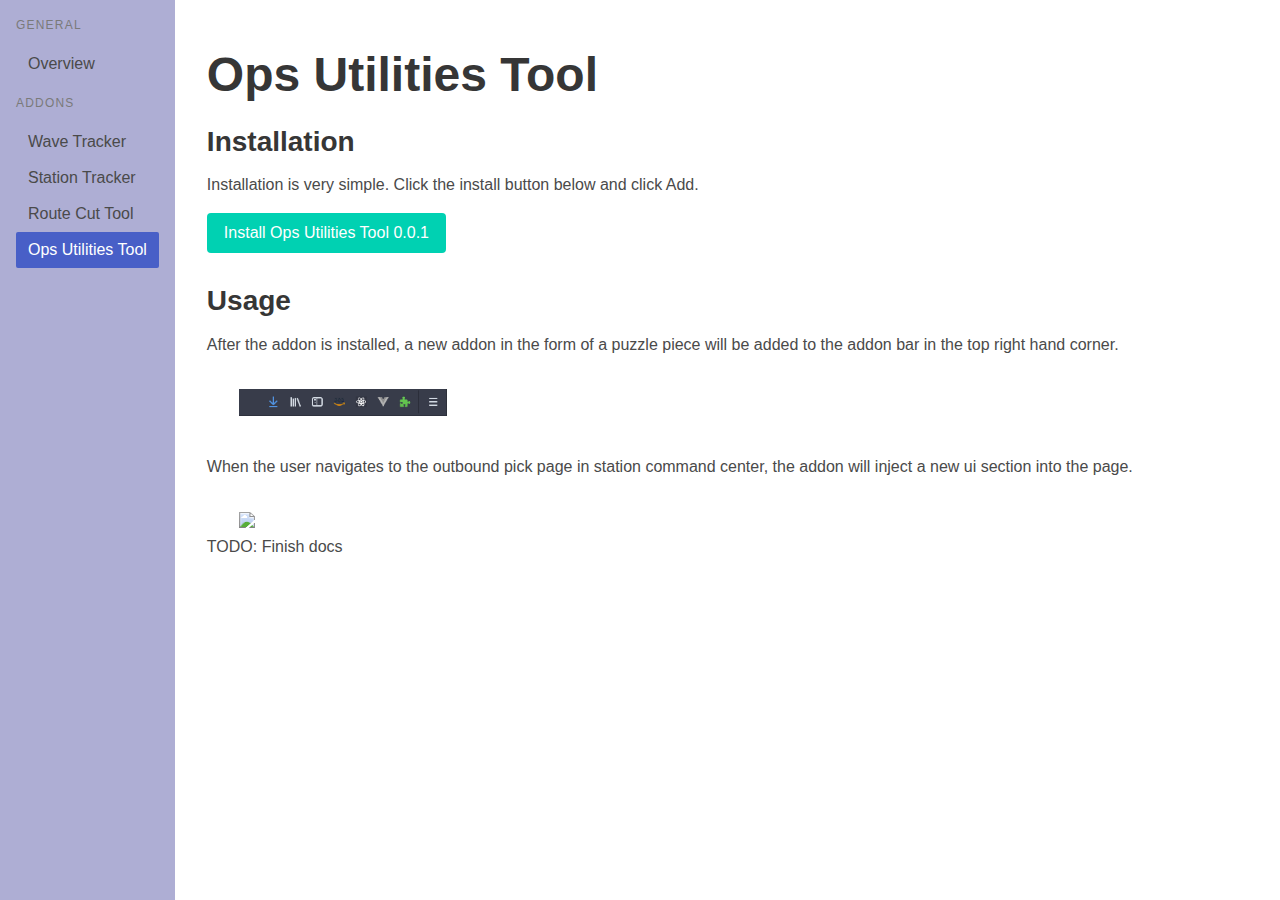
==== OpsUtilitiesTool/docs.html @ aac71481 "added new tool" ====
<!DOCTYPE html>
<head>
    <meta charset="utf-8">
    <meta http-equiv="X-UA-Compatible" content="IE=edge">
    <meta name="viewport" content="width=device-width,initial-scale=1.0">
    <title>Ops Utilities Documentation</title>
    <link rel="stylesheet" href="../css/bulma.min.css">
    <link rel="stylesheet" href="../css/custom.css">
</head>

<body>
    <div class="columns is-gapless max-h">
        <div class="column is-narrow color-1">
            <div class="container pt-4 pl-4 pr-4">
                <div class="menu">
                    <p class="menu-label">
                        General
                    </p>
                    <ul class="menu-list">
                        <li><a href="../index.html">Overview</a></li>
                    </ul>
                    <p class="menu-label">
                        Addons
                    </p>
                    <ul class="menu-list">
                        <li>
                            <a href="../SallyOps/docs.html">Wave Tracker</a>
                        </li>
                        <li>
                            <a href="../StationTracker/docs.html">Station Tracker</a>
                        </li>
                        <li>
                            <a href="../RouteCutTool/docs.html">Route Cut Tool</a>
                        </li>
                        <li>
                            <a class="is-active" href="OpsUtilitiesTool/docs.html">Ops Utilities Tool</a>
                        </li>
                    </ul>
                </div>
            </div>
        </div>
        <div class="column auto">
            <div class="container is-fluid ov max-h">
                <h1 class="title is-1 pt-6">Ops Utilities Tool</h1>
                <div class="content mb-6">
                    <h2>Installation</h2>
                    <p>Installation is very simple. Click the install button below and click Add.</p>
                    <a href="addons/OpsUtilitiesTool-0.0.1.xpi" class="button is-primary">Install Ops Utilities Tool 0.0.1</a>

                    <h2>Usage</h2>
                    <p>After the addon is installed, a new addon in the form of a puzzle piece will be added to the addon bar in the top right hand corner.</p>
                    <figure class="image w20">
                        <img src="../StationTracker/images/PA-addon-button.PNG">
                    </figure>

                    <p>When the user navigates to the outbound pick page in station command center, the addon will inject a new ui section into the page.</p>

                    <figure class="image w20">
                        <img src="OpsUtilitiesTool/images/ui-example.PNG">
                    </figure>

                    TODO: Finish docs
                </div>
            </div>
        </div>
    </div>
</body>

</html>
---- css/custom.css ----
.color-1 {
    background-color: rgb(174, 174, 212);
}

html {
    height: 100vh;
    overflow: hidden;
}

body {
    height: 100%;
}

.max-h {
    height: 100%;
}

.ov {
    overflow: auto;
    scrollbar-width: thin;
}

.w20 {
    max-width: 20%;
}

.w30 {
    max-width: 30%;
}

.w40 {
    max-width: 40%;
}

.w60 {
    max-width: 60%;
}

.w90 {
    max-width: 90%;
}
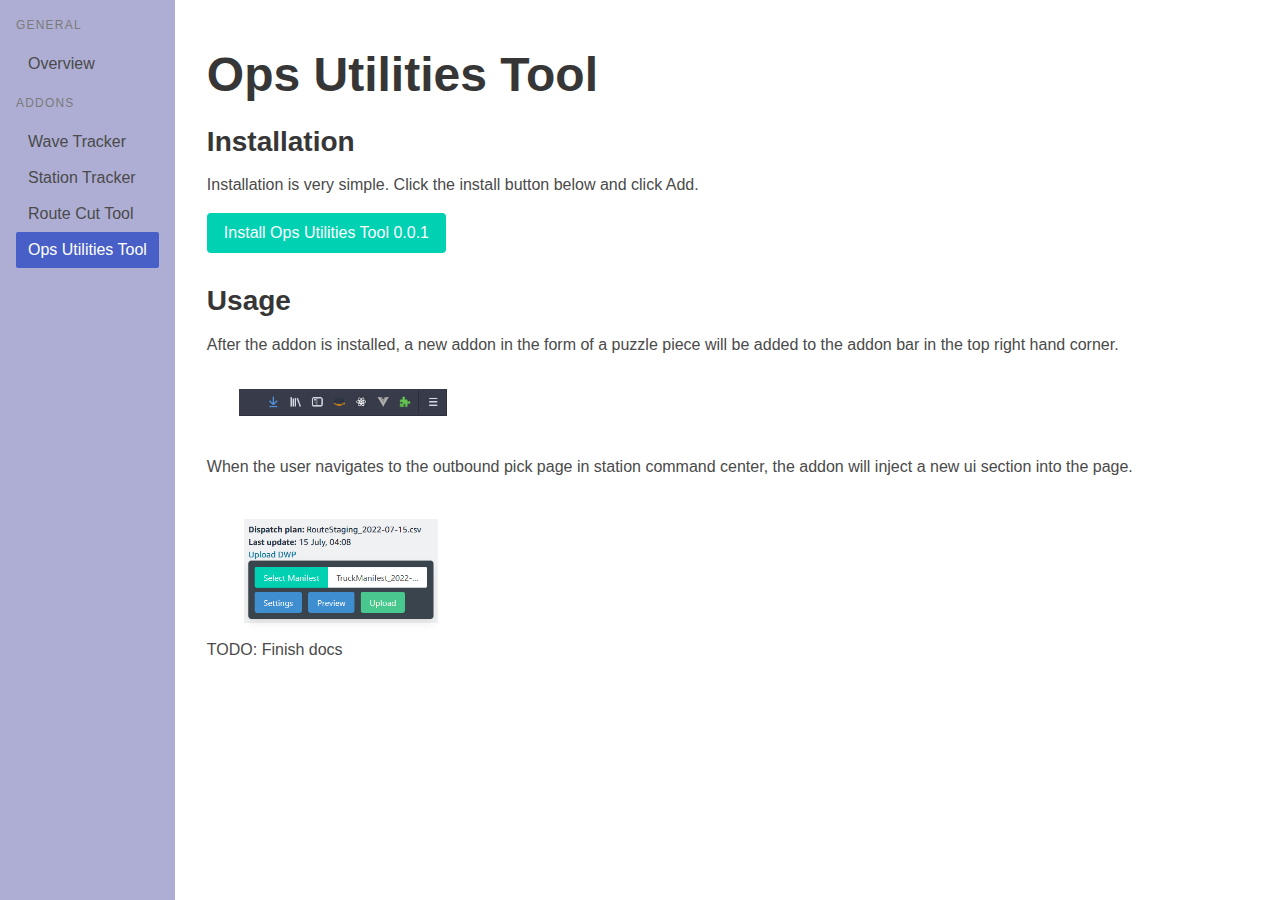
==== commit 5f570a1f: "small fixes" ====
--- a/OpsUtilitiesTool/docs.html
+++ b/OpsUtilitiesTool/docs.html
@@ -56,7 +56,7 @@
                     <p>When the user navigates to the outbound pick page in station command center, the addon will inject a new ui section into the page.</p>
 
                     <figure class="image w20">
-                        <img src="OpsUtilitiesTool/images/ui-example.PNG">
+                        <img src="images/ui-example.PNG">
                     </figure>
 
                     TODO: Finish docs
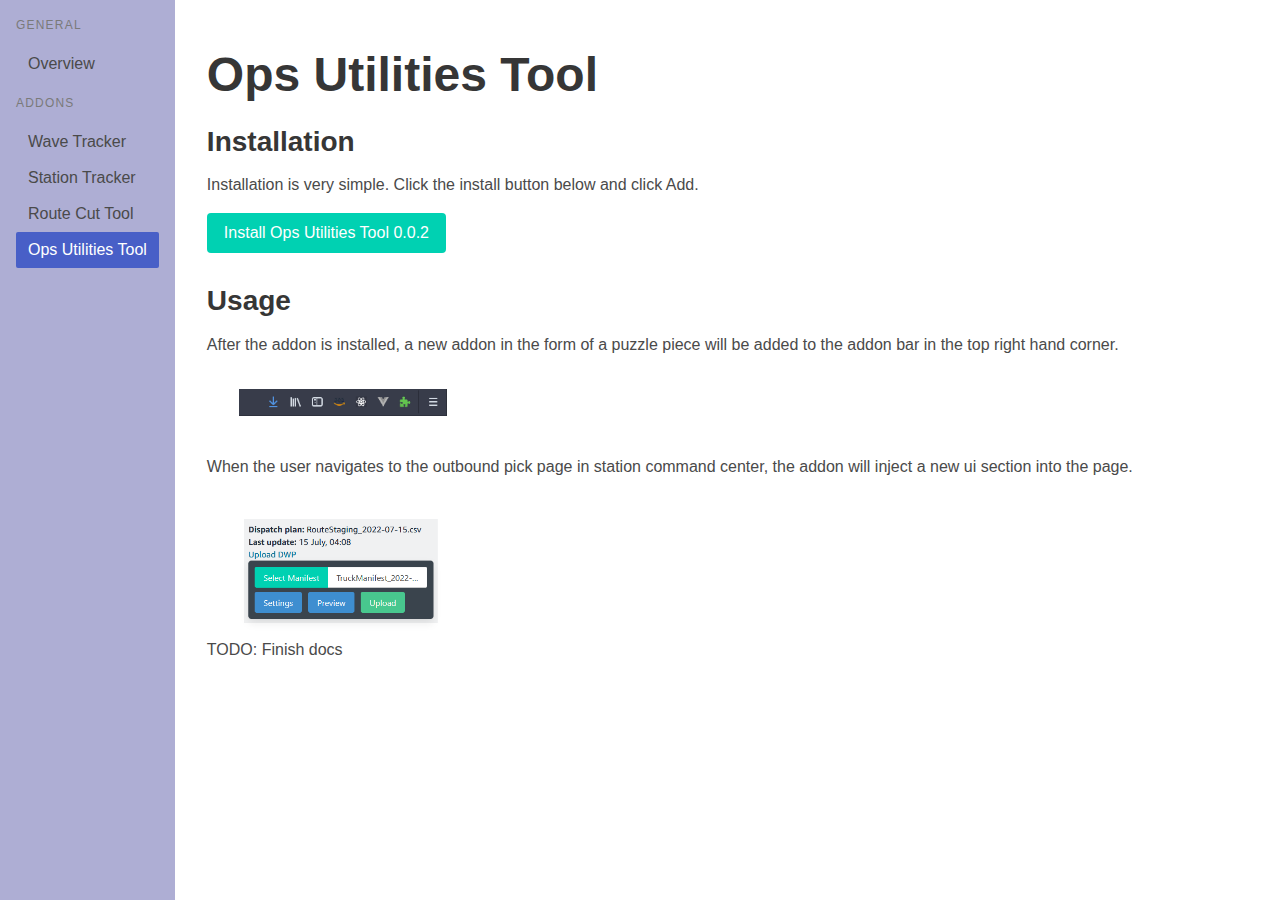
==== commit 8b900516: "testing auto update" ====
--- a/OpsUtilitiesTool/docs.html
+++ b/OpsUtilitiesTool/docs.html
@@ -45,7 +45,7 @@
                 <div class="content mb-6">
                     <h2>Installation</h2>
                     <p>Installation is very simple. Click the install button below and click Add.</p>
-                    <a href="addons/OpsUtilitiesTool-0.0.1.xpi" class="button is-primary">Install Ops Utilities Tool 0.0.1</a>
+                    <a href="addons/OpsUtilitiesTool-0.0.2.xpi" class="button is-primary">Install Ops Utilities Tool 0.0.2</a>
 
                     <h2>Usage</h2>
                     <p>After the addon is installed, a new addon in the form of a puzzle piece will be added to the addon bar in the top right hand corner.</p>
